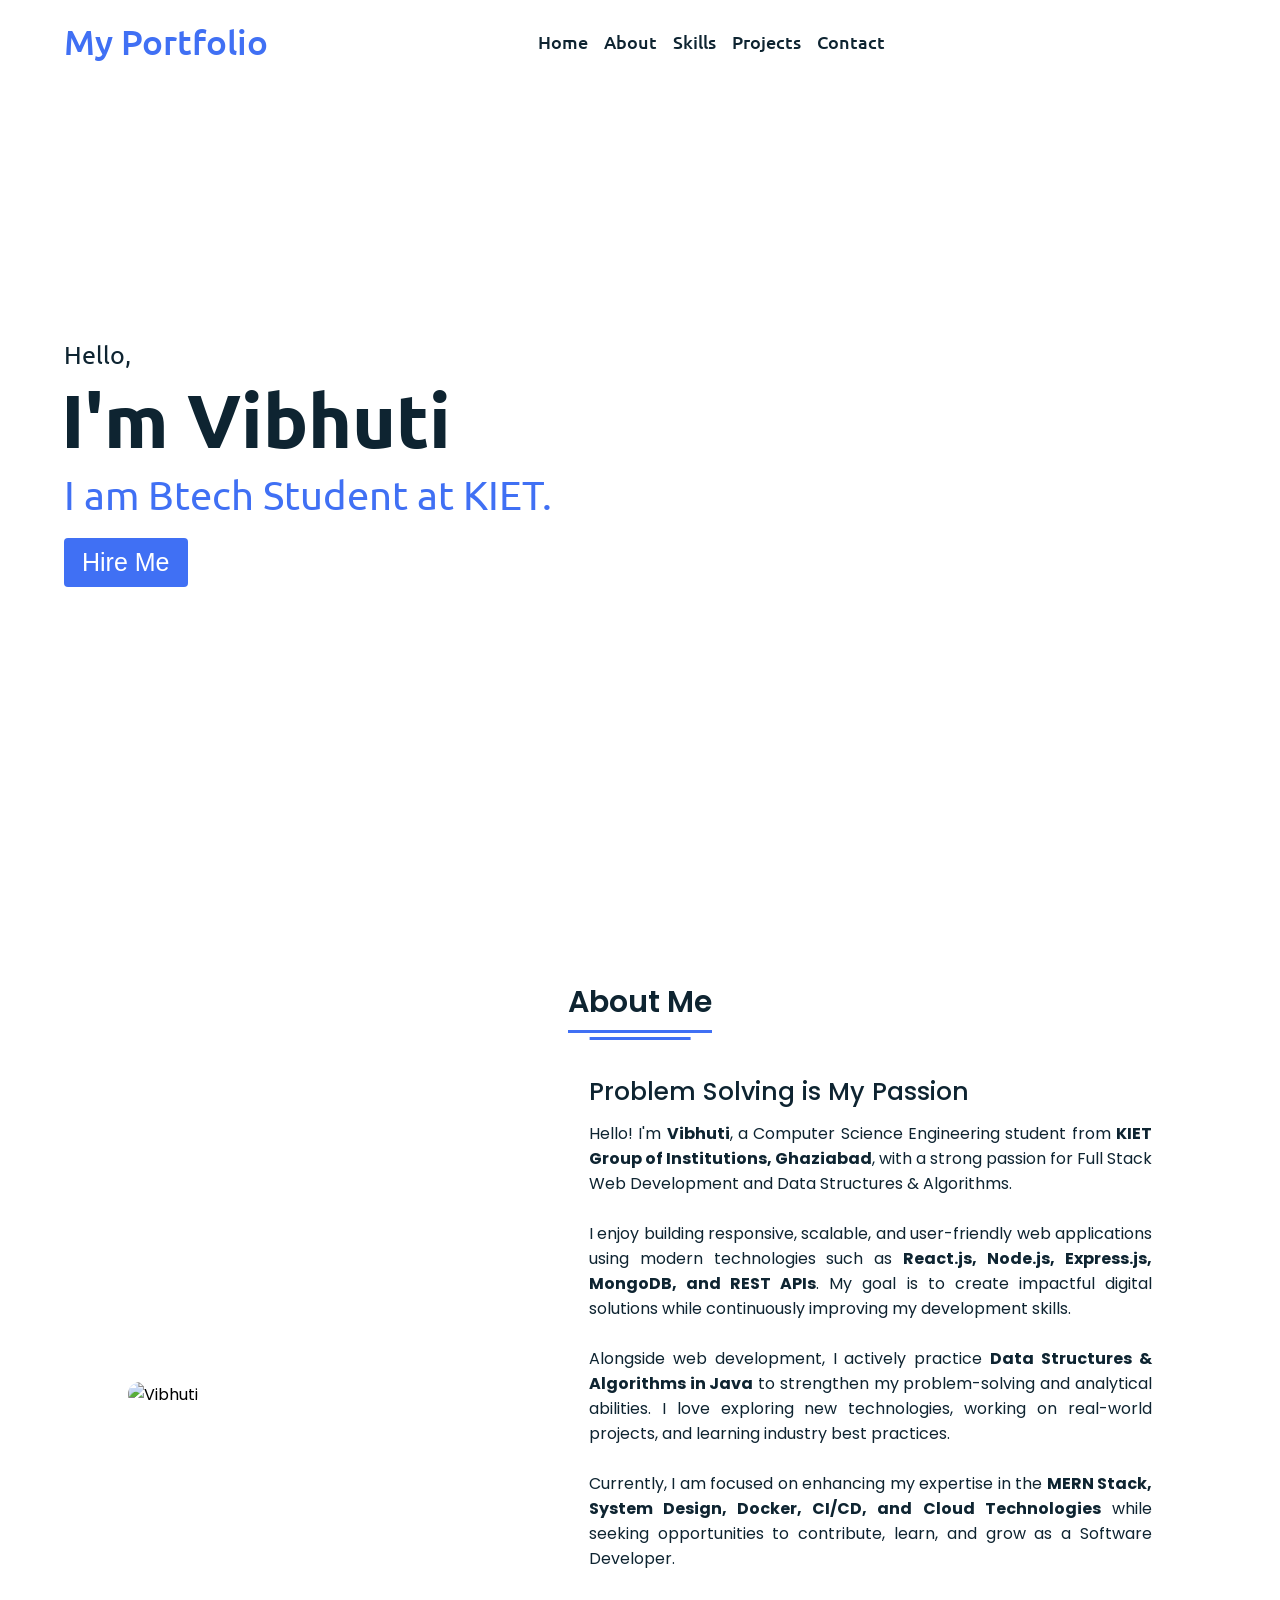
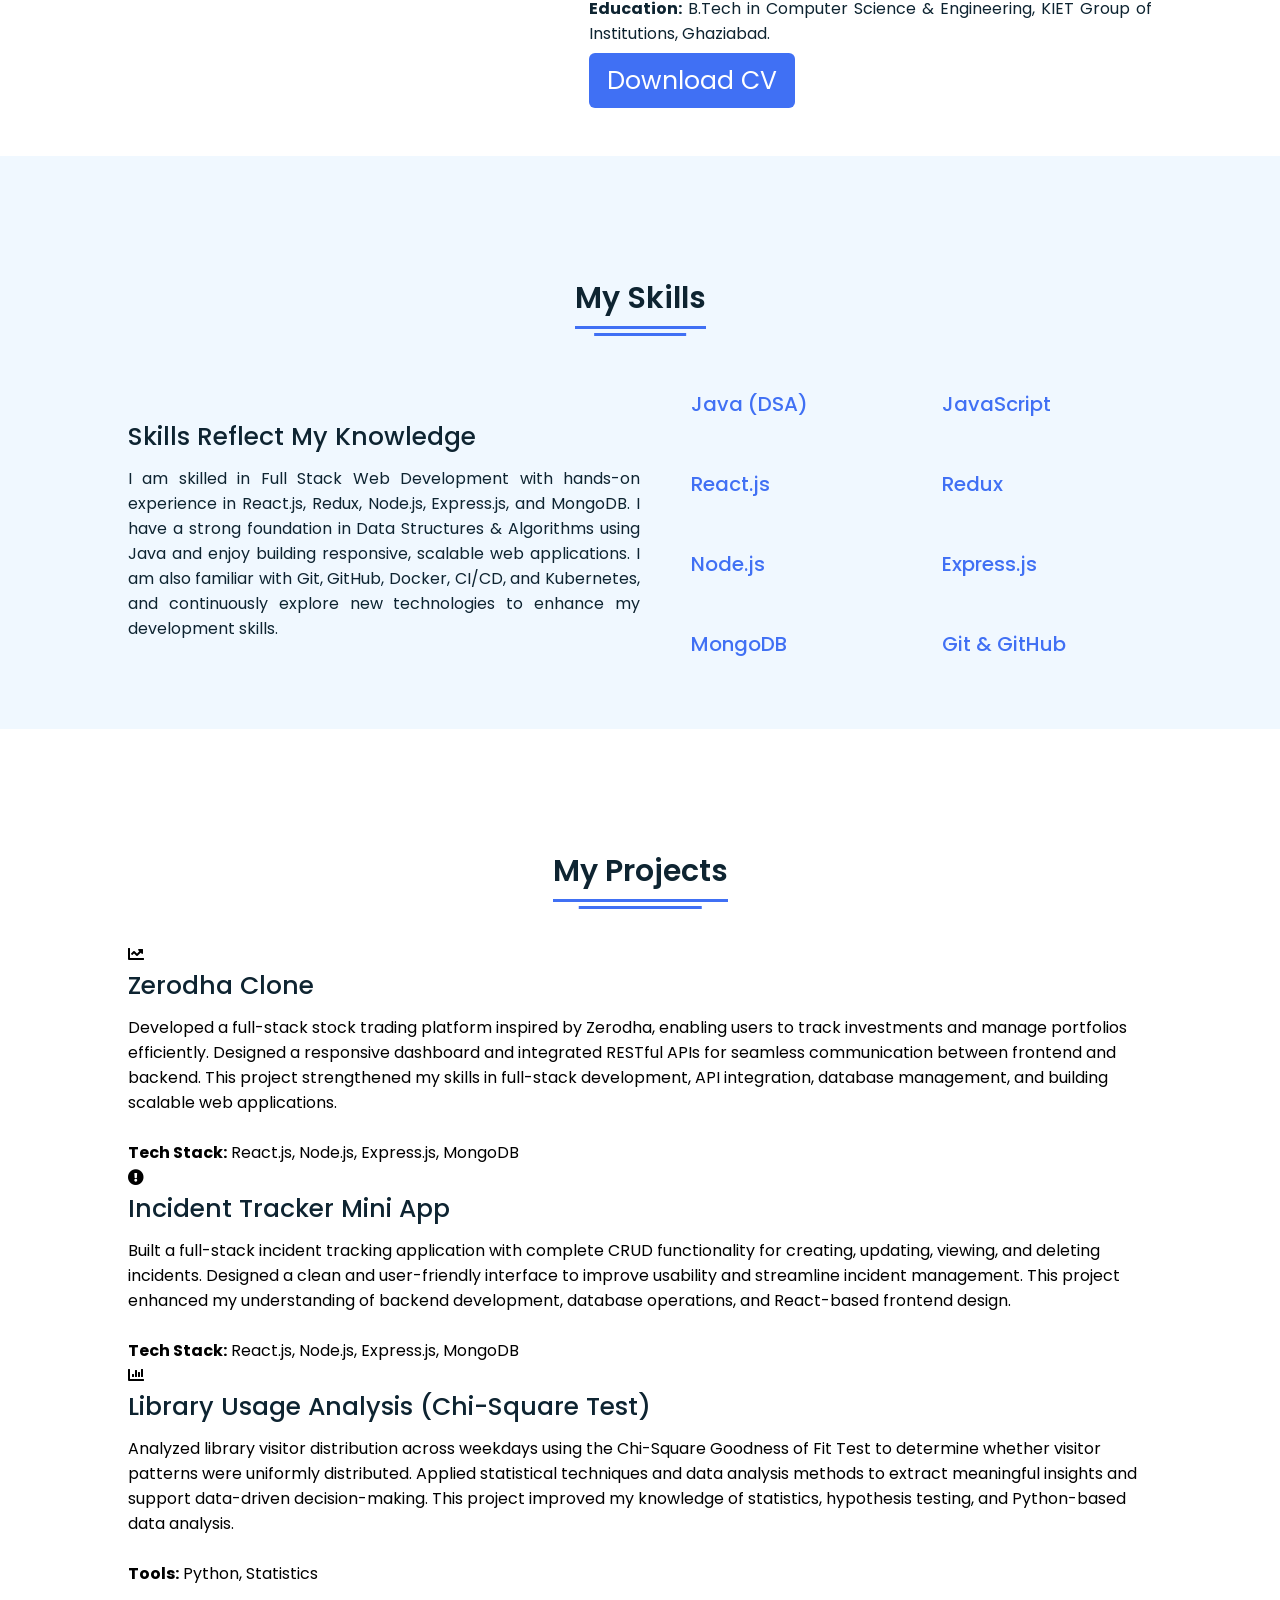
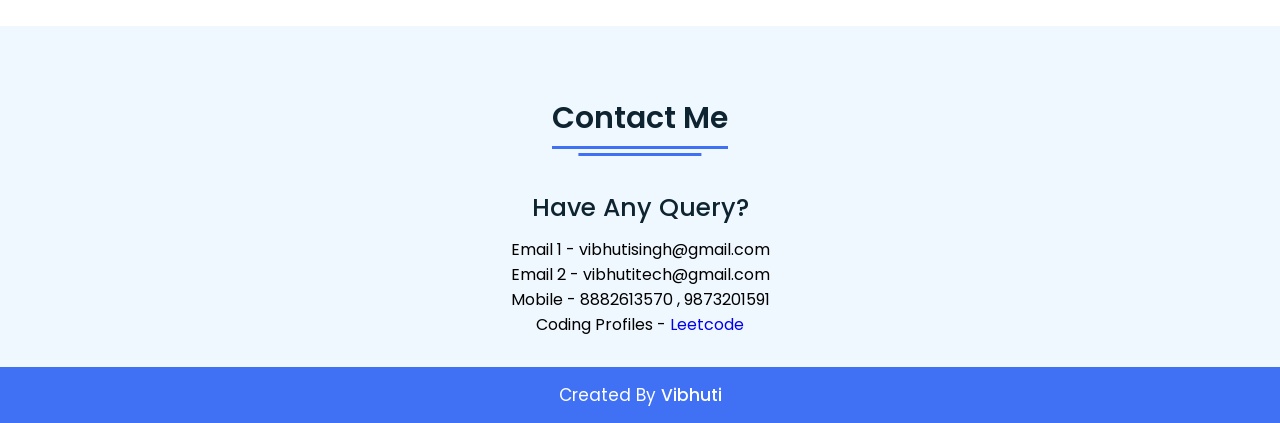
==== index.html @ a094c431 "Rename AProtfolio.html to index.html" ====
<!DOCTYPE html>
<!-- Designined by CodingLab | www.youtube.com/codinglabyt -->
<html lang="en" dir="ltr">
  <head>
    <meta charset="UTF-8">
    <title> Vibhuti Portfolio </title>
    <link rel="stylesheet" href="style.css">
    <!-- Fontawesome CDN Link -->
    <link rel="stylesheet" href="https://cdnjs.cloudflare.com/ajax/libs/font-awesome/5.15.2/css/all.min.css"/>
     <meta name="viewport" content="width=device-width, initial-scale=1.0">
     <!-- <link rel="icon" type="image/x-icon" href="images/favicon.ico"> -->
   </head>
<body>
  <!-- Move to up button -->
  <div class="scroll-button">
    <a href="#home"><i class="fas fa-arrow-up"></i></a>
  </div>
  <!-- navgaition menu -->
  <nav>
    
    <div class="navbar">
      <div class="logo"><a href="#">My Portfolio</a></div>
      <ul class="menu">
          <li><a class="x" href="#home">Home</a></li>
          <li><a class="x" href="#about">About</a></li>
          <li><a  class="x" href="#skills">Skills</a></li>
          <!-- <li><a class="x" href="#experience">Experience</a></li> -->
          <li><a class="x" href="#projects">Projects</a></li>
          <li><a class="x" href="#contact">Contact</a></li>
          <div class="cancel-btn">
            <i class="fas fa-times"></i>
          </div>
      </ul>
      <div class="media-icons">
        <a href="https://www.linkedin.com/in/vibhuti-singh-a8a523298/"><i class="fab fa-linkedin"style="color: white;"></i></a>
        <a href="https://github.com/Vibhuti-prog"><i class="fab fa-github"style="color: white;"></i></a>
        <!-- <a href="https://www.facebook.com/people/Pankaj-Kumar/100012823388098/"><i class="fab fa-facebook"style="color: white;"></i></a> -->
      </div>
    </div>
    <div class="menu-btn">
      <i class="fas fa-bars"></i>
    </div>
  </nav>

<!-- Home Section Start -->
 <section class="home" id="home">
   <div class="home-content">
     <div class="text">
       <div class="text-one">Hello,</div>
       <div class="text-two">I'm Vibhuti</div>
       <div class="text-three">I am Btech Student at KIET.</div>
     </div>
     <div class="button">
       <button>Hire Me</button>
     </div>
   </div>
 </section>

<!-- About Section Start -->
 <!-- About Section Start -->
<section class="about" id="about">
  <div class="content">
    <div class="title"><span>About Me</span></div>

    <div class="about-details">

      <div class="left">
        <img style="height: 450px; width: 350px;" src="images/about.jpg" alt="Vibhuti">
      </div>

      <div class="right">
        <div class="topic">Problem Solving is My Passion</div>

        <p>
          Hello! I'm <strong>Vibhuti</strong>, a Computer Science Engineering student
          from <strong>KIET Group of Institutions, Ghaziabad</strong>, with a strong
          passion for Full Stack Web Development and Data Structures & Algorithms.

          <br><br>

          I enjoy building responsive, scalable, and user-friendly web applications
          using modern technologies such as <strong>React.js, Node.js, Express.js,
          MongoDB, and REST APIs</strong>. My goal is to create impactful digital
          solutions while continuously improving my development skills.

          <br><br>

          Alongside web development, I actively practice
          <strong>Data Structures & Algorithms in Java</strong> to strengthen my
          problem-solving and analytical abilities. I love exploring new technologies,
          working on real-world projects, and learning industry best practices.

          <br><br>

          Currently, I am focused on enhancing my expertise in the
          <strong>MERN Stack, System Design, Docker, CI/CD, and Cloud Technologies</strong>
          while seeking opportunities to contribute, learn, and grow as a Software Developer.

          <br><br>

          <strong>Education:</strong> B.Tech in Computer Science & Engineering,
          KIET Group of Institutions, Ghaziabad.
        </p>

        <div class="button">
          <a class="y"
             href="https://drive.google.com/file/d/1vxf6_6zWFEGGuARScCwPj_c5gXXjc0bv/view?usp=sharing"
             target="_blank">
             Download CV
          </a>
        </div>

      </div>
    </div>
  </div>
</section>
<!-- <section class="about" id="about">
  <div class="content">
    <div class="title"><span>About Me</span></div>
  <div class="about-details">
    <div class="left" >
      <img style="height: 450px ; width: 350px;" src="images/about.jpg" alt="Vibhuti">
    </div>
    <div class="right">
      <div class="topic">Problem Solving is My Passion</div>
      <p>
        Hello, I'm Vibhuti, based in Ghaziabad, Uttar Pradesh, India. <br><br>
        <b>Education: </b>I hold a B.Tech degree in Computer Science and Enginnering from 
        the KIET Group of Institiution, Ghaziabad.<br><br>
        <b>Experience: </b>I've accumulated 2.6 years of experience in software development.<br>
        My journey started as SDE Intern with BarRaiser where i worked for 
        6 months and worked majorly on integrations like Respond.io, Elastic Search and 
        AWS identity pools, also worked on GraphQL APIs and material ui.
        Then i started as a System-Engineer role at TCS where i majorly worked on Data Migration Project
        and created backend for the migration project which is responsible for Extraction, 
        Transformation and Load of data from Cara to Veeva.<br>
        <b>Currently,</b> I serve as a Software Development Engineer 1 role at OpenText for more than 1 year.<br><br>
        I am very passionate about coding  and I've tackled over 1000 DSA problems across various coding platforms.<br><br>
        My expertise spans Java, SpringBoot, Microservices, SQL, Linux, Docker, Kubernetes, Jenkins, Android, 
        Kotlin, Node.js, and MongoDB. this skill set equips me to tackle diverse challenges in the tech landscape.<br><br>
      
        In essence, I'm driven by a continuous pursuit of excellence and thrive on creating innovative software solutions to meet evolving needs.
      </p>
      <div class="button">
        <a class = "y" href="https://drive.google.com/file/d/1IpPumOec6neJexVUGgLMdgSAJczTYzso/view">Download CV</a>
      </div>
    </div>
  </div>
  </div>
</section> -->

<!-- My Skill Section Start -->
<!-- Section Tag and Other Div will same where we need to put same CSS -->
 <section class="skills" id="skills">
 <div class="content">
   <div class="title"><span>My Skills</span></div>

   <div class="skills-details">
     <div class="text">
       <div class="topic">Skills Reflect My Knowledge</div>

       <p>
        I am skilled in Full Stack Web Development with hands-on experience in
        React.js, Redux, Node.js, Express.js, and MongoDB. I have a strong
        foundation in Data Structures & Algorithms using Java and enjoy building
        responsive, scalable web applications. I am also familiar with Git,
        GitHub, Docker, CI/CD, and Kubernetes, and continuously explore new
        technologies to enhance my development skills.
       </p>

       <!-- <div class="experience">
         <div class="num">10</div>
         <div class="exp">Years Of <br> Experience</div>
       </div> -->
     </div>

     <div class="boxes">

       <div class="box">
         <div class="topic">Java (DSA)</div>
       </div>

       <div class="box">
         <div class="topic">JavaScript</div>
       </div>

       <div class="box">
         <div class="topic">React.js</div>
       </div>

       <div class="box">
         <div class="topic">Redux</div>
       </div>

       <div class="box">
         <div class="topic">Node.js</div>
       </div>

       <div class="box">
         <div class="topic">Express.js</div>
       </div>

       <div class="box">
         <div class="topic">MongoDB</div>
       </div>

       <div class="box">
         <div class="topic">Git & GitHub</div>
       </div>

     </div>
   </div>
 </div>
</section>
<!-- <section class="skills" id="skills">
 <div class="content">
   <div class="title"><span>My Skills</span></div>
   <div class="skills-details">
     <div class="text">
       <div class="topic">Skills Reflects Our Knowledge</div>
       <p>
        I have experience in Data Structures, Algorithms, and Backend Development. 
        I am proficient in C, Java, JavaScript, SQL, Node.js, React, and Python, 
        and have worked with HTML, CSS, Spring Boot, and MongoDB. 
        I love learning new technologies and am currently focusing on strengthening 
        my knowledge in Data Structures and Algorithms.
        </p>
       <div class="experience">
         <div class="num">10</div>
         <div class="exp">Years Of <br> Experience</div>
       </div>
     </div>
     <div class="boxes">
      <div class="box">
        <div class="topic">DataStructures</div>
        <div class="per">95%</div>
      </div>
      <div class="box">
        <div class="topic">Algorithms</div>
        <div class="per">95%</div>
      </div>
      <div class="box">
        <div class="topic">Cyber Security</div>
        <div class="per">95%</div>
      </div>
       <div class="box">
         <div class="topic">Java</div>
         <div class="per">90%</div>
       </div>
       <div class="box">
         <div class="topic">Spring-Boot</div>
         <div class="per">90%</div>
       </div>
       <div class="box">
         <div class="topic">Cloud computing</div>
         <div class="per">95%</div>
       </div>
       <div class="box">
        <div class="topic">Frontend</div>
        <div class="per">95%</div>
      </div>
       <div class="box">
        <div class="topic">Backend</div>
        <div class="per">95%</div>
      </div>
     </div>
   </div>
 </div>
</section> -->

<!-- My Experience Section Start
<section class="experience" id="experience">
  <div class="content">
    <div class="title"><span>My Experience</span></div>
    <div class="boxes">
      <div class="box">
        <div class="icon">
          <i class="fas fa-suitcase"></i>
      </div>
      <div class="topic">OpenText (May 2023 - Present)</div>
      <p>
       Currently working on integrating Oauth Integration of OTDS and Onboarding Administrators on OTDS-Admin Center.<Br>
       Individually managing CICD for faster feedback mechanism and created jobs to build the projects , push the test results on AMCA.<br>
       Individually delivered and automated Zman utility for linux and windows, used maven assembly plugin for packaging of zip and tar files.<Br>
       Implememnted Singleton-design pattern while developing multitenancy for admin portal and implemented google servlet to support authorization and token validation.
       Implemented Ngnix-reverse proxy to support multitenancy and created OSP Microservice, deployed it as a Docker container.<br> 
       Worked on XSS-Corss site scripting issues and Integrated pipelines. 
      </p>
      </div>
      <br>
  <div class="box">
    <div class="icon">
      <i class="fas fa-suitcase"></i>
  </div>
    <div class="topic">Tata Consultancy Services (August 2022 - May 2023)</div>
      <p>
       Worked on Java based migration tool for migration of medical data from CARA system to VEEVA.<br>
       Defined Direct,Custom and Default mappings for Cara attributes to be mapped with Veeva attributes and supported Extraction of data from Source.<br>
       Worked on Apache POI library for data manipulation using excel sheets and Apache Commons(CSV
Printer) library for .CSV files creation and converted data into VEEVA format by defining the attributes mappings.<br>
        Written Update and Delete apis migrate the Transformed data into VEEVA system and Create APIs for attribute creation in target system.
       
      </p>
    </div>
    <br>
  <div class="box">
    <div class="icon">
      <i class="fas fa-suitcase"></i>
  </div>
    <div class="topic">BarRaiser (January 2022 - July 2022)</div>
      <p>
       An android application created using Kotlin and Android Studio in this application 
       i have implemented Firebase Firestore Database to store the notes of user and user 
       can perform the CRUD operations on database all changes will get reflected into the
        database in realtime. Also i have implemented Authentication Facility using Firebase
         Authentication to allow user to create their accounts and save their Notes in their 
         respective accounts. Anonymous user who doesn't have any account are also allowed to
          Create notes and whenever they syncs notes they will be able to create a new account
           and all those notes created by that user will get stored in FireStore Database. 
           Anonymous users are maintained using Splash Screen , This user automatically gets 
           created when any unauthenticated user tries to open the application.
      </p>
    </div> 
  </div>   
  </div>
</section> -->

<!-- My projects Section Start -->
 <!-- <section class="projects" id="projects">
   <div class="content">
     <div class="title"><span>My projects</span></div>
     <div class="boxes">

       <div class="box">
         <div class="icon">
           <i class="fas fa-desktop"></i>
       </div>
       <div class="topic">Spotify Clone</a></div>
       <p>
        The Spotify Clone is a full-stack web application that replicates the core functionalities of 
        the Spotify music streaming platform. Users can sign up, log in, and manage their profiles, 
        browse and search songs by genre, artist, or album, and create, edit, and manage playlists. 
        The app features real-time audio playback controls including play, pause, skip, and loop, 
        providing an interactive and responsive user experience across devices. The backend manages user data,
         playlists, and song metadata, while the frontend is designed with modern technologies to ensure smooth 
         navigation. This project helped me gain hands-on experience in frontend-backend integration, database 
         management, responsive UI design, and building a full-stack application from scratch, while also enhancing
          my understanding of music streaming platforms.
       </p>
     </div>

       <div class="box">
         <div class="icon">
           <i class="fas fa-desktop"></i>
       </div>
       <div class="topic">Online Banking System:</a></div>
       <p>
        This project is a secure banking simulation web application that allows users to create accounts, 
        log in, deposit and withdraw funds, check balances, and transfer money. The backend functionality 
        was implemented using Java Servlets with JDBC for database connectivity, ensuring robust and reliable 
        data handling. A simple and intuitive user interface was designed to provide smooth customer interaction 
        and a seamless banking experience. This project helped me gain hands-on experience in full-stack development, 
        backend integration, and database management. 
        </p>
     </div>

     <div class="box">
      <div class="icon">
        <i class="fas fa-desktop"></i>
    </div>
    <div class="topic">Analysis of Library Usage Patterns Using Chi-Square Test:</a></div>
    <p>
      This project focuses on analyzing library visitor patterns to determine whether the number of daily
       visitors is uniformly distributed across the days of the week. The Chi-Square Test for Goodness of 
       Fit was applied to the data to assess deviations from uniformity and extract meaningful insights.
        This work strengthened my understanding of statistical analysis, hypothesis testing, and data-driven 
        decision-making.
     </p>
  </div>

   </div>
   </div>
 </section> -->
 <section class="projects" id="projects">
  <div class="content">
    <div class="title"><span>My Projects</span></div>

    <div class="boxes">

      <!-- Project 1 -->
      <div class="box">
        <div class="icon">
          <i class="fas fa-chart-line"></i>
        </div>

        <div class="topic">Zerodha Clone</div>

        <p>
          Developed a full-stack stock trading platform inspired by Zerodha,
          enabling users to track investments and manage portfolios efficiently.
          Designed a responsive dashboard and integrated RESTful APIs for seamless
          communication between frontend and backend. This project strengthened
          my skills in full-stack development, API integration, database management,
          and building scalable web applications.

          <br><br>

          <strong>Tech Stack:</strong> React.js, Node.js, Express.js, MongoDB
        </p>
      </div>

      <!-- Project 2 -->
      <div class="box">
        <div class="icon">
          <i class="fas fa-exclamation-circle"></i>
        </div>

        <div class="topic">Incident Tracker Mini App</div>

        <p>
          Built a full-stack incident tracking application with complete CRUD
          functionality for creating, updating, viewing, and deleting incidents.
          Designed a clean and user-friendly interface to improve usability and
          streamline incident management. This project enhanced my understanding
          of backend development, database operations, and React-based frontend design.

          <br><br>

          <strong>Tech Stack:</strong> React.js, Node.js, Express.js, MongoDB
        </p>
      </div>

      <!-- Project 3 -->
      <div class="box">
        <div class="icon">
          <i class="fas fa-chart-bar"></i>
        </div>

        <div class="topic">Library Usage Analysis (Chi-Square Test)</div>

        <p>
          Analyzed library visitor distribution across weekdays using the
          Chi-Square Goodness of Fit Test to determine whether visitor patterns
          were uniformly distributed. Applied statistical techniques and data
          analysis methods to extract meaningful insights and support data-driven
          decision-making. This project improved my knowledge of statistics,
          hypothesis testing, and Python-based data analysis.

          <br><br>

          <strong>Tools:</strong> Python, Statistics
        </p>
      </div>

    </div>
  </div>
</section>

<!-- Contact Me section Start -->
<section class="contact" id="contact">
  <div class="content">
    <div class="title"><span>Contact Me</span></div>
    <div class="text">
      <div class="topic">Have Any Query?</div>
      <p>
        <!-- Email - vibhutitech@gmail.com<br> -->
        Email 1 - vibhutisingh@gmail.com<br>
        Email 2 - vibhutitech@gmail.com<br>
        Mobile - 8882613570 , 9873201591<br>
        Coding Profiles - <a href="https://leetcode.com/u/N8S9E8XoQX/">Leetcode</a> 
        <!-- | <a href="https://www.geeksforgeeks.org/user/pankajkumar14111998/">GFG</a> | <a href="https://www.interviewbit.com/profile/pankaj-kumar_149/">InterviewBit</a> -->
      </p>
  </div>
</section>

<!-- Footer Section Start -->
<footer>
  <div class="text">
    <span>Created By <a href="#">Vibhuti</a></span>
  </div>
</footer>

  <script src="script.js"></script>
</body>
</html>
---- style.css ----
/* Google Font CDN Link */
@import url('https://fonts.googleapis.com/css2?family=Poppins:wght@400;500;600;700&family=Ubuntu:wght@400;500;700&display=swap');
*{
  margin: 0;
  padding: 0;
  box-sizing: border-box;
  text-decoration: none;
  scroll-behavior: smooth;
}

/* Custom Scroll Bar CSS */
::-webkit-scrollbar {
    width: 10px;
}
::-webkit-scrollbar-track {
    background: #f1f1f1;
}
::-webkit-scrollbar-thumb {
    background: #6e93f7;
    border-radius: 12px;
    transition: all 0.3s ease;
}

::-webkit-scrollbar-thumb:hover {
    background: #4070f4;
}
/* navbar styling */
nav{
  position: fixed;
  width: 100%;
  padding: 20px 0;
  z-index: 998;
  transition: all 0.3s ease;
  font-family: 'Ubuntu', sans-serif;
}
nav.sticky{
  background: #4070f4;
  padding: 13px 0;
}
nav .navbar{
  width: 90%;
  display: flex;
  justify-content: space-between;
  align-items: center;
  margin: auto;
}
nav .navbar .logo a{
  font-weight: 500;
  font-size: 35px;
  color: #4070f4;
}
nav.sticky .navbar .logo a{
  color: #fff;
}
nav .navbar .menu{
  display: flex;
  position: relative;
}
nav .navbar .menu li{
  list-style: none;
  margin: 0 8px;
}
.navbar .menu a{
  font-size: 18px;
  font-weight: 500;
  color: #0E2431;
  padding: 6px 0;
  transition: all 0.4s ease;
}
.navbar .menu a:hover{
  color: #4070f4;
}
nav.sticky .menu a{
  color: #FFF;
}
nav.sticky .menu a:hover{
  color: #0E2431;
}
.navbar .media-icons a{
  color: #4070f4;
  font-size: 18px;
  margin: 0 6px;
}
nav.sticky .media-icons a{
  color: #FFF;
}

/* Side Navigation Menu Button CSS */
nav .menu-btn,
.navbar .menu .cancel-btn{
  position: absolute;
  color: #fff;
  right: 30px;
  top: 20px;
  font-size: 20px;
  cursor: pointer;
  transition: all 0.3s ease;
  display: none;
}
nav .menu-btn{
  color: #4070f4;
}
nav.sticky .menu-btn{
  color: #FFF;
}
.navbar .menu .menu-btn{
  color: #fff;
}

/* home section styling */
.home{
  height: 100vh;
  width:100%;
  background: url("images/background.png") no-repeat;
  background-size: cover;
  background-position: center;
  background-attachment: fixed;
  font-family: 'Ubuntu', sans-serif;
}
.home .home-content{
  width: 90%;
  height: 100%;
  margin: auto;
  display: flex;
  flex-direction: column;
  justify-content: center;
}
.home .text-one{
  font-size: 25px;
  color: #0E2431;
}
.home .text-two{
  color: #0E2431;
  font-size: 75px;
  font-weight: 600;
  margin-left: -3px;
}
.home .text-three{
  font-size: 40px;
  margin: 5px 0;
  color: #4070f4;
}
.home .text-four{
  font-size: 23px;
  margin: 5px 0;
  color: #0E2431;
}
.home .button{
  margin: 14px 0;
}
.y{
  outline: none;
  padding: 8px 16px;
  border-radius: 6px;
  font-size: 25px;
  font-weight: 400;
  background: #4070f4;
  color: #fff;
  cursor: pointer;
  border: 2px solid transparent;
  transition: all 0.4s ease;
}
.home .button button:hover{
  border-color: #4070f4;
  background-color: #fff;
  color: #4070f4;
}

/* About Section Styling */
/* Those Elements Where We Have Apply Same CSS,
 I'm Selecting Directly 'Section Tag' and 'Class'  */
section{
  padding-top: 40px;
}
section .content{
  width: 80%;
  margin: 40px auto;
  font-family: 'Poppins', sans-serif;
}
.about .about-details{
  display: flex;
  justify-content: space-between;
  align-items: center;
}
section .title{
  display: flex;
  justify-content: center;
  margin-bottom: 40px;
}
section .title span{
  color: #0E2431;
  font-size: 30px;
  font-weight: 600;
  position: relative;
  padding-bottom: 8px;
}
section .title span::before,
section .title span::after{
  content: '';
  position: absolute;
  height: 3px;
  width: 100%;
  background: #4070f4;
  left: 0;
  bottom: 0;
}
section .title span::after{
  bottom: -7px;
  width: 70%;
  left: 50%;
  transform: translateX(-50%);
}
.about .about-details .left{
  width: 45%;
}
.about .left img{
  height: 400px;
  width: 400px;
  object-fit: cover;
  border-radius: 12px;
}
.about-details .right{
  width: 55%;
}
section  .topic{
  color: #0E2431;
  font-size: 25px;
  font-weight: 500;
  margin-bottom: 10px;
}
.about-details .right p{
  text-align: justify;
  color: #0E2431;
}
section .button{
  margin: 16px 0;
}
section .button button{
  outline: none;
  padding: 8px 16px;
  border-radius: 4px;
  font-size: 25px;
  font-weight: 400;
  background: #4070f4;
  color: #fff;
  border: 2px solid transparent;
  cursor: pointer;
  transition: all 0.4s ease;
}
section .button button:hover{
  border-color: #4070f4;
  background-color: #fff;
  color: #4070f4;
}

 /* My Skills CSS */
 .skills{
   background: #F0F8FF;
 }
 .skills .content{
   padding: 40px 0;
 }
 .skills .skills-details{
   display: flex;
   justify-content: space-between;
   align-items: center;
 }
 .skills-details .text{
   width: 50%;
 }
 .skills-details p{
   color: #0E2431;
   text-align: justify;
 }
.skills .skills-details .experience{
  display: flex;
  align-items: center;
  margin: 0 10px;
}
.skills-details .experience .num{
  color: #0E2431;
  font-size: 80px;
}
.skills-details .experience .exp{
  color: #0E2431;
  margin-left: 20px;
  font-size: 18px;
  font-weight: 500;
  margin: 0 6px;
}
.skills-details .boxes{
  width: 45%;
  display: flex;
  flex-wrap: wrap;
  justify-content: space-between;
}
.skills-details .box{
  width: calc(100% / 2 - 20px);
  margin: 20px 0;
}
.skills-details .boxes .topic{
  font-size: 20px;
  color: #4070f4;
}
.skills-details .boxes .per{
  font-size: 60px;
  color: #4070f4;
}

/* My Services CSS */
.services .boxes{
  display: flex;
  flex-wrap: wrap;
  justify-content: space-between;
}
.services .boxes .box{
  margin: 20px 0;
  width: calc(100% / 3 - 20px);
  text-align: center;
  border-radius: 12px;
  padding: 30px 10px;
  box-shadow: 0 5px 10px rgba(0, 0, 0, 0.12);
  cursor: default;
  transition: all 0.4s ease;
}
.services .boxes .box:hover{
  background: #4070f4;
  color: #fff;
}
.services .boxes .box .icon{
  height: 50px;
  width: 50px;
  background: #4070f4;
  border-radius: 50%;
  text-align: center;
  line-height: 50px;
  font-size: 18px;
  color: #fff;
  margin: 0 auto 10px auto;
  transition: all 0.4s ease;
}

.boxes .box:hover .icon{
  background-color: #fff;
  color: #4070f4;
}
.services .boxes .box:hover .topic,
.services .boxes .box:hover p{
  color: #0E2431;
  transition: all 0.4s ease;
}
.services .boxes .box:hover .topic,
.services .boxes .box:hover p{
  color: #fff;
}
/* Contact Me CSS */
.contact{
  background: #F0F8FF;
}
.contact .content{
  margin: 0 auto;
  padding: 30px 0;
}
.contact .text{
  width: 80%;
  text-align: center;
  margin: auto;
}

/* Footer CSS */
footer{
  background: #4070f4;
  padding: 15px 0;
  text-align: center;
  font-family: 'Poppins', sans-serif;
}
footer .text span{
  font-size: 17px;
  font-weight: 400;
  color: #fff;
}
footer .text span a{
  font-weight: 500;
  color: #FFF;
}
footer .text span a:hover{
  text-decoration: underline;
}
/* Scroll TO Top Button CSS */
.scroll-button a{
  position: fixed;
  bottom: 20px;
  right: 20px;
  color: #fff;
  background: #4070f4;
  padding: 7px 12px;;
  font-size: 18px;
  border-radius: 6px;
  box-shadow: rgba(0, 0, 0, 0.15);
  display: none;
}

/* Responsive Media Query */
@media (max-width: 1190px) {
  section .content{
    width: 85%;
  }
}
@media (max-width: 1000px) {
  .about .about-details{
    justify-content: center;
    flex-direction: column;
  }
  .about .about-details .left{
    display: flex;
    justify-content: center;
    width: 100%;
  }
  .about-details .right{
    width: 90%;
    margin: 40px 0;
  }
  .services .boxes .box{
    margin: 20px 0;
    width: calc(100% / 2 - 20px);
  }
}
@media (max-width: 900px) {
  .about .left img{
    height: 350px;
    width: 350px;
  }
}

@media (max-width: 750px) {
  nav .navbar{
    width: 90%;
  }
  nav .navbar .menu{
    position: fixed;
    left: -100%;
    top: 0;
    background: #0E2431;
    height: 100vh;
    max-width: 400px;
    width: 100%;
    padding-top: 60px;
    flex-direction: column;
    align-items: center;
    transition: all 0.5s ease;
  }
  .navbar.active .menu{
    left: 0;
  }
  nav .navbar .menu a{
    font-size: 23px;
    display: block;
    color: #fff;
    margin: 10px 0;
  }
  nav.sticky .menu a:hover{
    color: #4070f4;
  }
  nav .navbar .media-icons{
    display: none;
  }
  nav .menu-btn,
  .navbar .menu .cancel-btn{
    display: block;
  }
  .home .text-two{
    font-size: 65px;
  }
  .home .text-three{
    font-size: 35px;
  }
  .skills .skills-details{
    align-items: center;
    justify-content: center;
    flex-direction: column;
  }
  .skills-details .text{
    width: 100%;
    margin-bottom: 50px;
  }
  .skills-details .boxes{
    justify-content: center;
    align-items: center;
    width: 100%;
  }
  .services .boxes .box{
    margin: 20px 0;
    width: 100%;
  }
  .contact .text{
    width: 100%;
}
}

@media (max-width: 500px){
  .home .text-two{
    font-size: 55px;
  }
  .home .text-three{
    font-size: 33px;
  }
  .skills-details .boxes .per{
    font-size: 50px;
    color: #4070f4;
  }
}
.x {
  color: white;
}
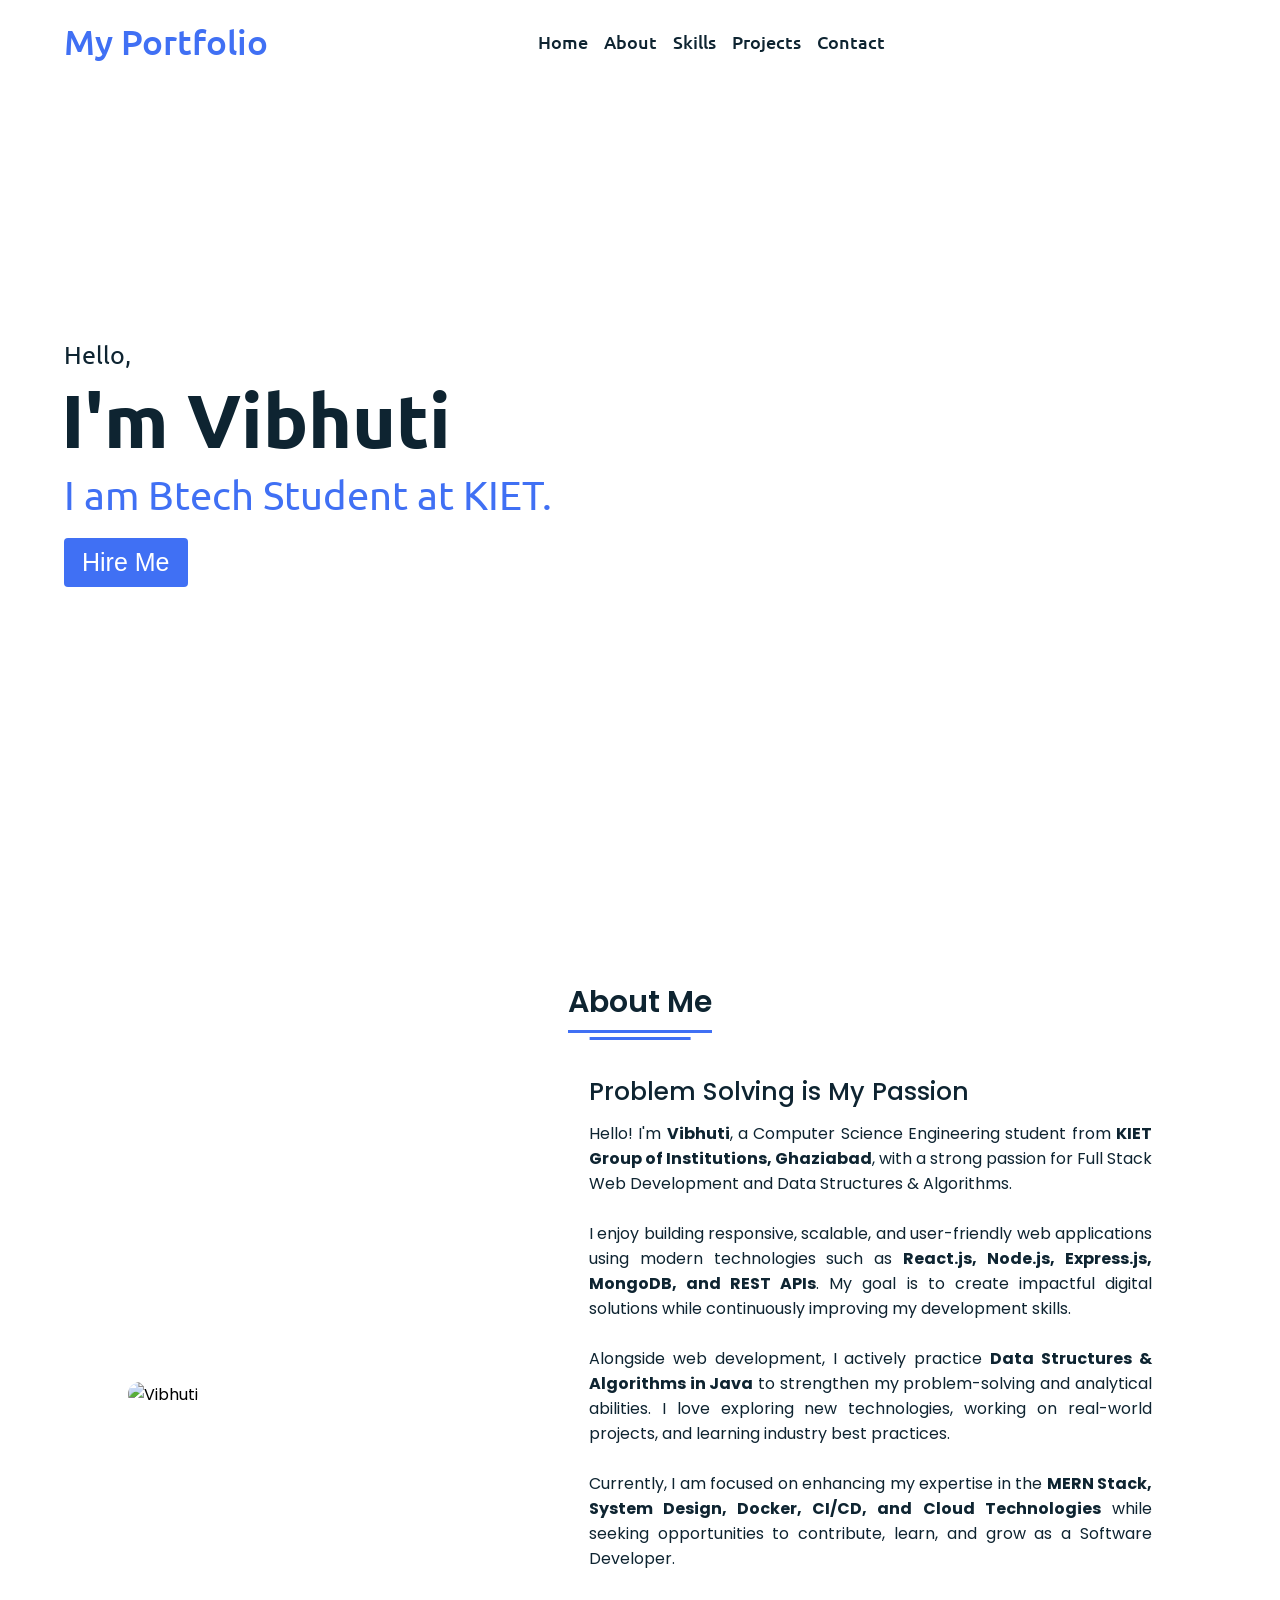
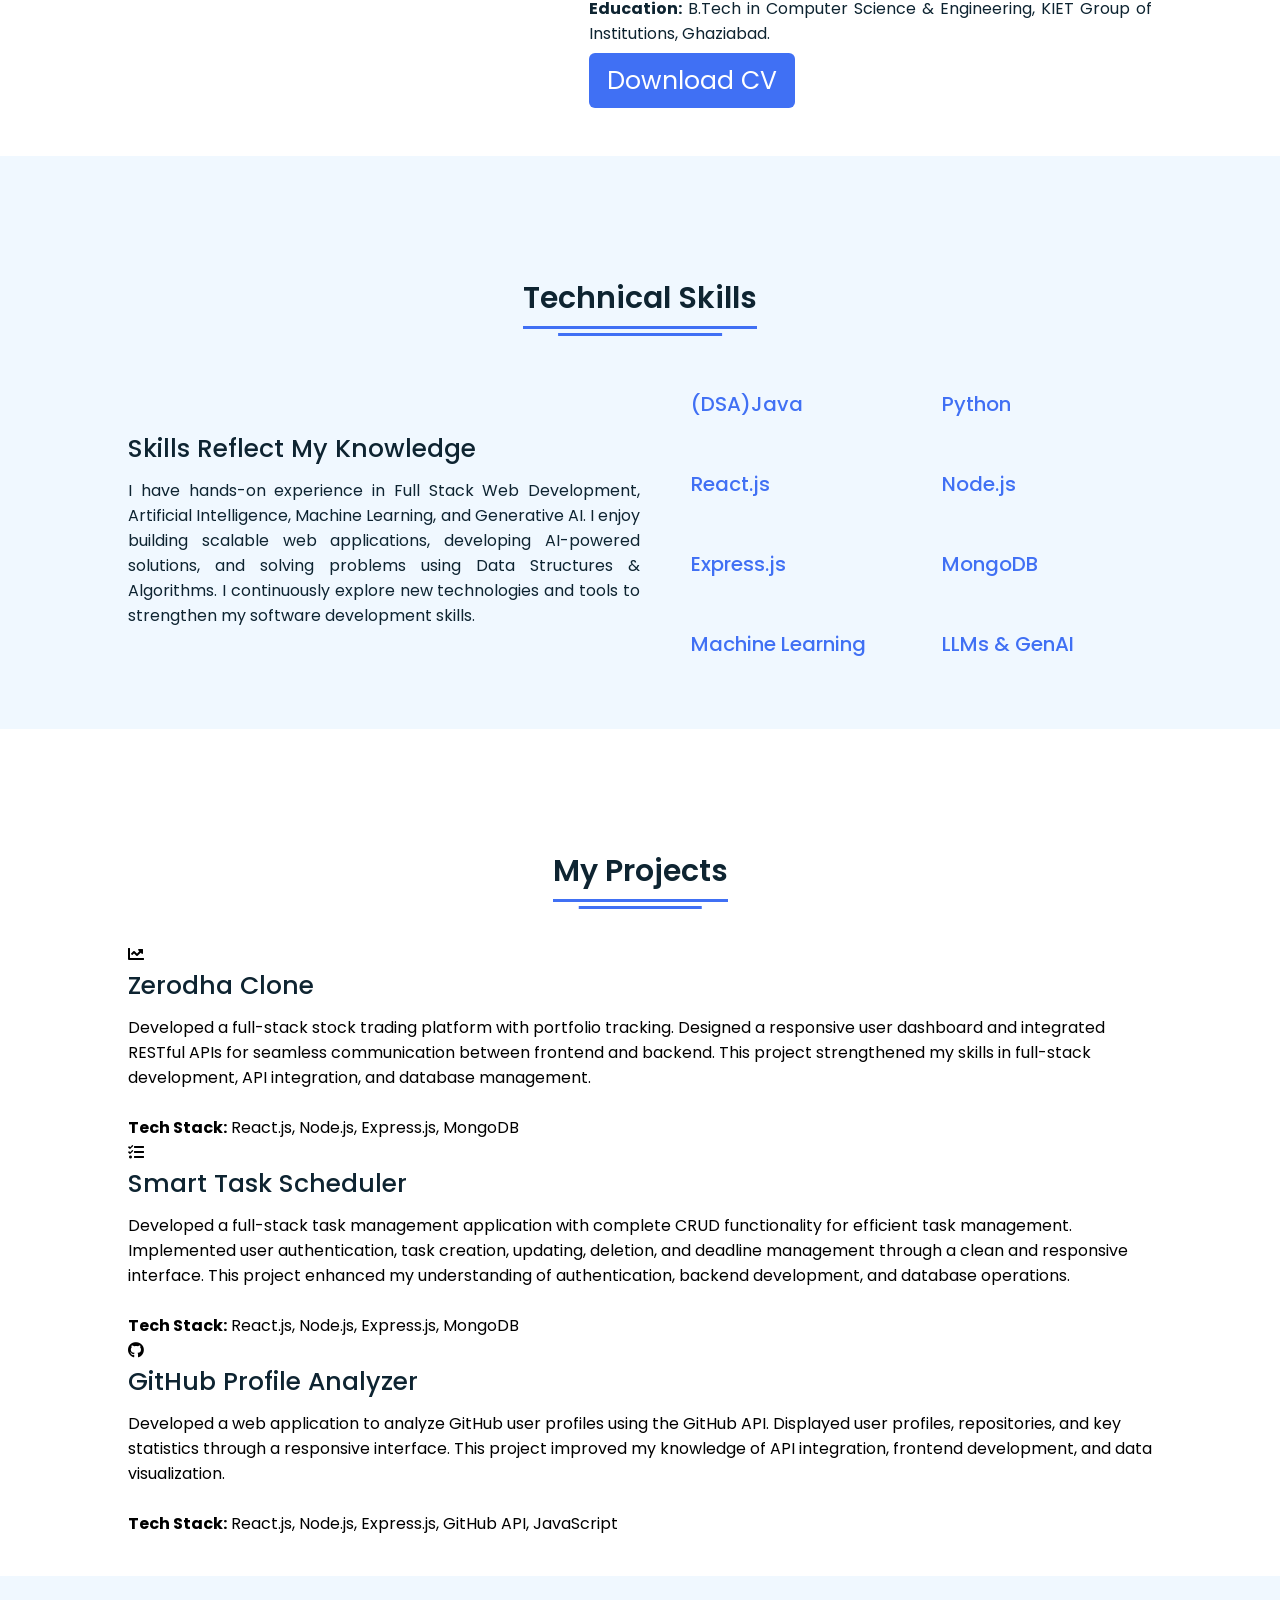
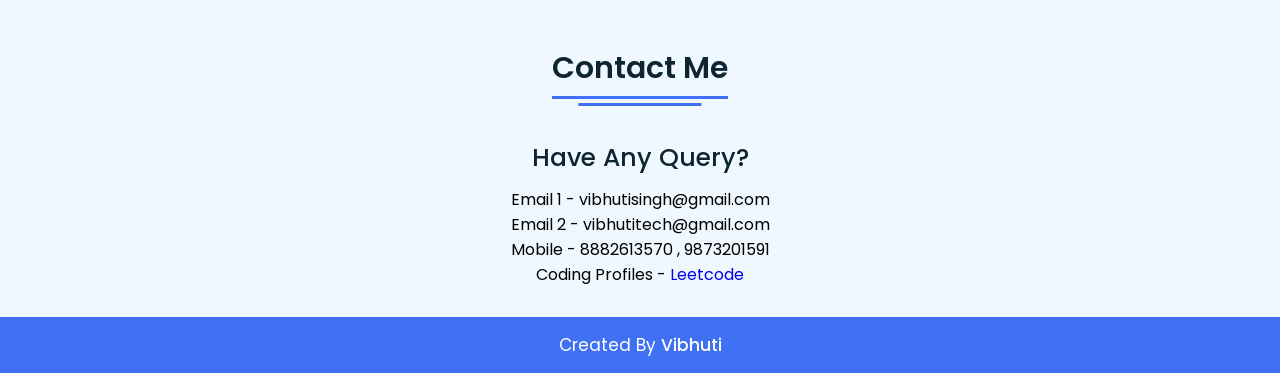
==== commit 2ed649e0: "Update index.html" ====
--- a/index.html
+++ b/index.html
@@ -104,7 +104,7 @@
 
         <div class="button">
           <a class="y"
-             href="https://drive.google.com/file/d/1vxf6_6zWFEGGuARScCwPj_c5gXXjc0bv/view?usp=sharing"
+             href="https://drive.google.com/file/d/1HErynqs_DDwx7Q_wjSRT1Gr3ERCP9Swc/view?usp=sharing"
              target="_blank">
              Download CV
           </a>
@@ -114,273 +114,67 @@
     </div>
   </div>
 </section>
-<!-- <section class="about" id="about">
-  <div class="content">
-    <div class="title"><span>About Me</span></div>
-  <div class="about-details">
-    <div class="left" >
-      <img style="height: 450px ; width: 350px;" src="images/about.jpg" alt="Vibhuti">
-    </div>
-    <div class="right">
-      <div class="topic">Problem Solving is My Passion</div>
-      <p>
-        Hello, I'm Vibhuti, based in Ghaziabad, Uttar Pradesh, India. <br><br>
-        <b>Education: </b>I hold a B.Tech degree in Computer Science and Enginnering from 
-        the KIET Group of Institiution, Ghaziabad.<br><br>
-        <b>Experience: </b>I've accumulated 2.6 years of experience in software development.<br>
-        My journey started as SDE Intern with BarRaiser where i worked for 
-        6 months and worked majorly on integrations like Respond.io, Elastic Search and 
-        AWS identity pools, also worked on GraphQL APIs and material ui.
-        Then i started as a System-Engineer role at TCS where i majorly worked on Data Migration Project
-        and created backend for the migration project which is responsible for Extraction, 
-        Transformation and Load of data from Cara to Veeva.<br>
-        <b>Currently,</b> I serve as a Software Development Engineer 1 role at OpenText for more than 1 year.<br><br>
-        I am very passionate about coding  and I've tackled over 1000 DSA problems across various coding platforms.<br><br>
-        My expertise spans Java, SpringBoot, Microservices, SQL, Linux, Docker, Kubernetes, Jenkins, Android, 
-        Kotlin, Node.js, and MongoDB. this skill set equips me to tackle diverse challenges in the tech landscape.<br><br>
-      
-        In essence, I'm driven by a continuous pursuit of excellence and thrive on creating innovative software solutions to meet evolving needs.
-      </p>
-      <div class="button">
-        <a class = "y" href="https://drive.google.com/file/d/1IpPumOec6neJexVUGgLMdgSAJczTYzso/view">Download CV</a>
-      </div>
-    </div>
-  </div>
-  </div>
-</section> -->
 
 <!-- My Skill Section Start -->
-<!-- Section Tag and Other Div will same where we need to put same CSS -->
+
  <section class="skills" id="skills">
- <div class="content">
-   <div class="title"><span>My Skills</span></div>
-
-   <div class="skills-details">
-     <div class="text">
-       <div class="topic">Skills Reflect My Knowledge</div>
-
-       <p>
-        I am skilled in Full Stack Web Development with hands-on experience in
-        React.js, Redux, Node.js, Express.js, and MongoDB. I have a strong
-        foundation in Data Structures & Algorithms using Java and enjoy building
-        responsive, scalable web applications. I am also familiar with Git,
-        GitHub, Docker, CI/CD, and Kubernetes, and continuously explore new
-        technologies to enhance my development skills.
-       </p>
-
-       <!-- <div class="experience">
-         <div class="num">10</div>
-         <div class="exp">Years Of <br> Experience</div>
-       </div> -->
-     </div>
-
-     <div class="boxes">
-
-       <div class="box">
-         <div class="topic">Java (DSA)</div>
-       </div>
-
-       <div class="box">
-         <div class="topic">JavaScript</div>
-       </div>
-
-       <div class="box">
-         <div class="topic">React.js</div>
-       </div>
-
-       <div class="box">
-         <div class="topic">Redux</div>
-       </div>
-
-       <div class="box">
-         <div class="topic">Node.js</div>
-       </div>
-
-       <div class="box">
-         <div class="topic">Express.js</div>
-       </div>
-
-       <div class="box">
-         <div class="topic">MongoDB</div>
-       </div>
-
-       <div class="box">
-         <div class="topic">Git & GitHub</div>
-       </div>
-
-     </div>
-   </div>
- </div>
-</section>
-<!-- <section class="skills" id="skills">
- <div class="content">
-   <div class="title"><span>My Skills</span></div>
-   <div class="skills-details">
-     <div class="text">
-       <div class="topic">Skills Reflects Our Knowledge</div>
-       <p>
-        I have experience in Data Structures, Algorithms, and Backend Development. 
-        I am proficient in C, Java, JavaScript, SQL, Node.js, React, and Python, 
-        and have worked with HTML, CSS, Spring Boot, and MongoDB. 
-        I love learning new technologies and am currently focusing on strengthening 
-        my knowledge in Data Structures and Algorithms.
-        </p>
-       <div class="experience">
-         <div class="num">10</div>
-         <div class="exp">Years Of <br> Experience</div>
-       </div>
-     </div>
-     <div class="boxes">
-      <div class="box">
-        <div class="topic">DataStructures</div>
-        <div class="per">95%</div>
-      </div>
-      <div class="box">
-        <div class="topic">Algorithms</div>
-        <div class="per">95%</div>
-      </div>
-      <div class="box">
-        <div class="topic">Cyber Security</div>
-        <div class="per">95%</div>
-      </div>
-       <div class="box">
-         <div class="topic">Java</div>
-         <div class="per">90%</div>
-       </div>
-       <div class="box">
-         <div class="topic">Spring-Boot</div>
-         <div class="per">90%</div>
-       </div>
-       <div class="box">
-         <div class="topic">Cloud computing</div>
-         <div class="per">95%</div>
-       </div>
-       <div class="box">
-        <div class="topic">Frontend</div>
-        <div class="per">95%</div>
-      </div>
-       <div class="box">
-        <div class="topic">Backend</div>
-        <div class="per">95%</div>
-      </div>
-     </div>
-   </div>
- </div>
-</section> -->
-
-<!-- My Experience Section Start
-<section class="experience" id="experience">
-  <div class="content">
-    <div class="title"><span>My Experience</span></div>
-    <div class="boxes">
-      <div class="box">
-        <div class="icon">
-          <i class="fas fa-suitcase"></i>
-      </div>
-      <div class="topic">OpenText (May 2023 - Present)</div>
-      <p>
-       Currently working on integrating Oauth Integration of OTDS and Onboarding Administrators on OTDS-Admin Center.<Br>
-       Individually managing CICD for faster feedback mechanism and created jobs to build the projects , push the test results on AMCA.<br>
-       Individually delivered and automated Zman utility for linux and windows, used maven assembly plugin for packaging of zip and tar files.<Br>
-       Implememnted Singleton-design pattern while developing multitenancy for admin portal and implemented google servlet to support authorization and token validation.
-       Implemented Ngnix-reverse proxy to support multitenancy and created OSP Microservice, deployed it as a Docker container.<br> 
-       Worked on XSS-Corss site scripting issues and Integrated pipelines. 
-      </p>
-      </div>
-      <br>
-  <div class="box">
-    <div class="icon">
-      <i class="fas fa-suitcase"></i>
-  </div>
-    <div class="topic">Tata Consultancy Services (August 2022 - May 2023)</div>
-      <p>
-       Worked on Java based migration tool for migration of medical data from CARA system to VEEVA.<br>
-       Defined Direct,Custom and Default mappings for Cara attributes to be mapped with Veeva attributes and supported Extraction of data from Source.<br>
-       Worked on Apache POI library for data manipulation using excel sheets and Apache Commons(CSV
-Printer) library for .CSV files creation and converted data into VEEVA format by defining the attributes mappings.<br>
-        Written Update and Delete apis migrate the Transformed data into VEEVA system and Create APIs for attribute creation in target system.
-       
-      </p>
-    </div>
-    <br>
-  <div class="box">
-    <div class="icon">
-      <i class="fas fa-suitcase"></i>
-  </div>
-    <div class="topic">BarRaiser (January 2022 - July 2022)</div>
-      <p>
-       An android application created using Kotlin and Android Studio in this application 
-       i have implemented Firebase Firestore Database to store the notes of user and user 
-       can perform the CRUD operations on database all changes will get reflected into the
-        database in realtime. Also i have implemented Authentication Facility using Firebase
-         Authentication to allow user to create their accounts and save their Notes in their 
-         respective accounts. Anonymous user who doesn't have any account are also allowed to
-          Create notes and whenever they syncs notes they will be able to create a new account
-           and all those notes created by that user will get stored in FireStore Database. 
-           Anonymous users are maintained using Splash Screen , This user automatically gets 
-           created when any unauthenticated user tries to open the application.
-      </p>
-    </div> 
-  </div>   
-  </div>
-</section> -->
-
-<!-- My projects Section Start -->
- <!-- <section class="projects" id="projects">
-   <div class="content">
-     <div class="title"><span>My projects</span></div>
-     <div class="boxes">
-
-       <div class="box">
-         <div class="icon">
-           <i class="fas fa-desktop"></i>
-       </div>
-       <div class="topic">Spotify Clone</a></div>
-       <p>
-        The Spotify Clone is a full-stack web application that replicates the core functionalities of 
-        the Spotify music streaming platform. Users can sign up, log in, and manage their profiles, 
-        browse and search songs by genre, artist, or album, and create, edit, and manage playlists. 
-        The app features real-time audio playback controls including play, pause, skip, and loop, 
-        providing an interactive and responsive user experience across devices. The backend manages user data,
-         playlists, and song metadata, while the frontend is designed with modern technologies to ensure smooth 
-         navigation. This project helped me gain hands-on experience in frontend-backend integration, database 
-         management, responsive UI design, and building a full-stack application from scratch, while also enhancing
-          my understanding of music streaming platforms.
-       </p>
-     </div>
-
-       <div class="box">
-         <div class="icon">
-           <i class="fas fa-desktop"></i>
-       </div>
-       <div class="topic">Online Banking System:</a></div>
-       <p>
-        This project is a secure banking simulation web application that allows users to create accounts, 
-        log in, deposit and withdraw funds, check balances, and transfer money. The backend functionality 
-        was implemented using Java Servlets with JDBC for database connectivity, ensuring robust and reliable 
-        data handling. A simple and intuitive user interface was designed to provide smooth customer interaction 
-        and a seamless banking experience. This project helped me gain hands-on experience in full-stack development, 
-        backend integration, and database management. 
-        </p>
-     </div>
-
-     <div class="box">
-      <div class="icon">
-        <i class="fas fa-desktop"></i>
-    </div>
-    <div class="topic">Analysis of Library Usage Patterns Using Chi-Square Test:</a></div>
-    <p>
-      This project focuses on analyzing library visitor patterns to determine whether the number of daily
-       visitors is uniformly distributed across the days of the week. The Chi-Square Test for Goodness of 
-       Fit was applied to the data to assess deviations from uniformity and extract meaningful insights.
-        This work strengthened my understanding of statistical analysis, hypothesis testing, and data-driven 
-        decision-making.
-     </p>
-  </div>
-
-   </div>
-   </div>
- </section> -->
+  <div class="content">
+    <div class="title"><span>Technical Skills</span></div>
+
+    <div class="skills-details">
+      <div class="text">
+        <div class="topic">Skills Reflect My Knowledge</div>
+
+        <p>
+          I have hands-on experience in Full Stack Web Development, Artificial
+          Intelligence, Machine Learning, and Generative AI. I enjoy building
+          scalable web applications, developing AI-powered solutions, and solving
+          problems using Data Structures & Algorithms. I continuously explore new
+          technologies and tools to strengthen my software development skills.
+        </p>
+      </div>
+
+      <div class="boxes">
+
+  <div class="box">
+    <div class="topic">(DSA)Java</div>
+  </div>
+
+  <div class="box">
+    <div class="topic">Python</div>
+  </div>
+
+  <div class="box">
+    <div class="topic">React.js</div>
+  </div>
+
+  <div class="box">
+    <div class="topic">Node.js</div>
+  </div>
+
+  <div class="box">
+    <div class="topic">Express.js</div>
+  </div>
+
+  <div class="box">
+    <div class="topic">MongoDB</div>
+  </div>
+
+  <div class="box">
+    <div class="topic">Machine Learning</div>
+  </div>
+
+  <div class="box">
+    <div class="topic">LLMs & GenAI</div>
+  </div>
+
+</div>
+
+      </div>
+    </div>
+  </div>
+</section>
+
  <section class="projects" id="projects">
   <div class="content">
     <div class="title"><span>My Projects</span></div>
@@ -396,12 +190,11 @@
         <div class="topic">Zerodha Clone</div>
 
         <p>
-          Developed a full-stack stock trading platform inspired by Zerodha,
-          enabling users to track investments and manage portfolios efficiently.
-          Designed a responsive dashboard and integrated RESTful APIs for seamless
-          communication between frontend and backend. This project strengthened
-          my skills in full-stack development, API integration, database management,
-          and building scalable web applications.
+          Developed a full-stack stock trading platform with portfolio tracking.
+          Designed a responsive user dashboard and integrated RESTful APIs for
+          seamless communication between frontend and backend. This project
+          strengthened my skills in full-stack development, API integration,
+          and database management.
 
           <br><br>
 
@@ -412,17 +205,18 @@
       <!-- Project 2 -->
       <div class="box">
         <div class="icon">
-          <i class="fas fa-exclamation-circle"></i>
-        </div>
-
-        <div class="topic">Incident Tracker Mini App</div>
-
-        <p>
-          Built a full-stack incident tracking application with complete CRUD
-          functionality for creating, updating, viewing, and deleting incidents.
-          Designed a clean and user-friendly interface to improve usability and
-          streamline incident management. This project enhanced my understanding
-          of backend development, database operations, and React-based frontend design.
+          <i class="fas fa-tasks"></i>
+        </div>
+
+        <div class="topic">Smart Task Scheduler</div>
+
+        <p>
+          Developed a full-stack task management application with complete CRUD
+          functionality for efficient task management. Implemented user
+          authentication, task creation, updating, deletion, and deadline
+          management through a clean and responsive interface. This project
+          enhanced my understanding of authentication, backend development,
+          and database operations.
 
           <br><br>
 
@@ -433,29 +227,27 @@
       <!-- Project 3 -->
       <div class="box">
         <div class="icon">
-          <i class="fas fa-chart-bar"></i>
-        </div>
-
-        <div class="topic">Library Usage Analysis (Chi-Square Test)</div>
-
-        <p>
-          Analyzed library visitor distribution across weekdays using the
-          Chi-Square Goodness of Fit Test to determine whether visitor patterns
-          were uniformly distributed. Applied statistical techniques and data
-          analysis methods to extract meaningful insights and support data-driven
-          decision-making. This project improved my knowledge of statistics,
-          hypothesis testing, and Python-based data analysis.
-
-          <br><br>
-
-          <strong>Tools:</strong> Python, Statistics
-        </p>
-      </div>
-
-    </div>
-  </div>
-</section>
-
+          <i class="fab fa-github"></i>
+        </div>
+
+        <div class="topic">GitHub Profile Analyzer</div>
+
+        <p>
+          Developed a web application to analyze GitHub user profiles using the
+          GitHub API. Displayed user profiles, repositories, and key statistics
+          through a responsive interface. This project improved my knowledge of
+          API integration, frontend development, and data visualization.
+
+          <br><br>
+
+          <strong>Tech Stack:</strong> React.js, Node.js, Express.js, GitHub API,
+          JavaScript
+        </p>
+      </div>
+
+    </div>
+  </div>
+</section>
 <!-- Contact Me section Start -->
 <section class="contact" id="contact">
   <div class="content">
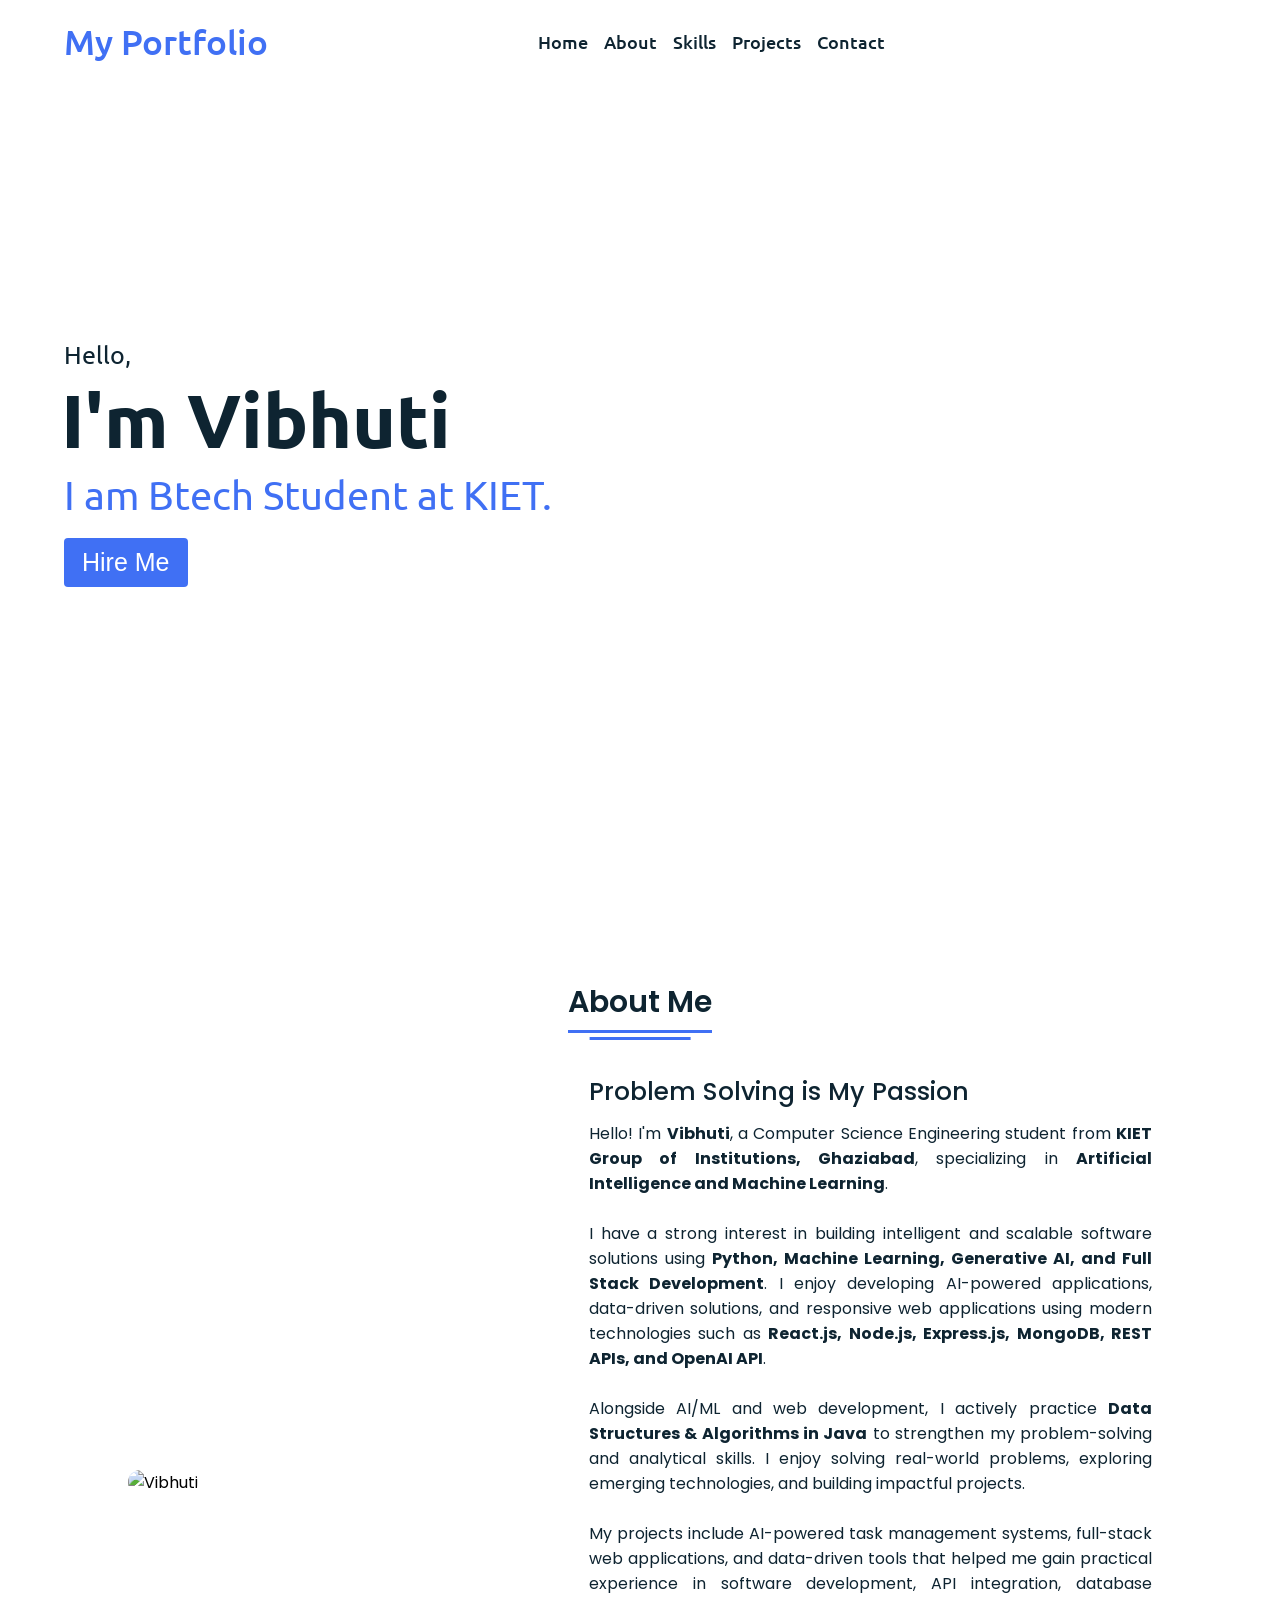
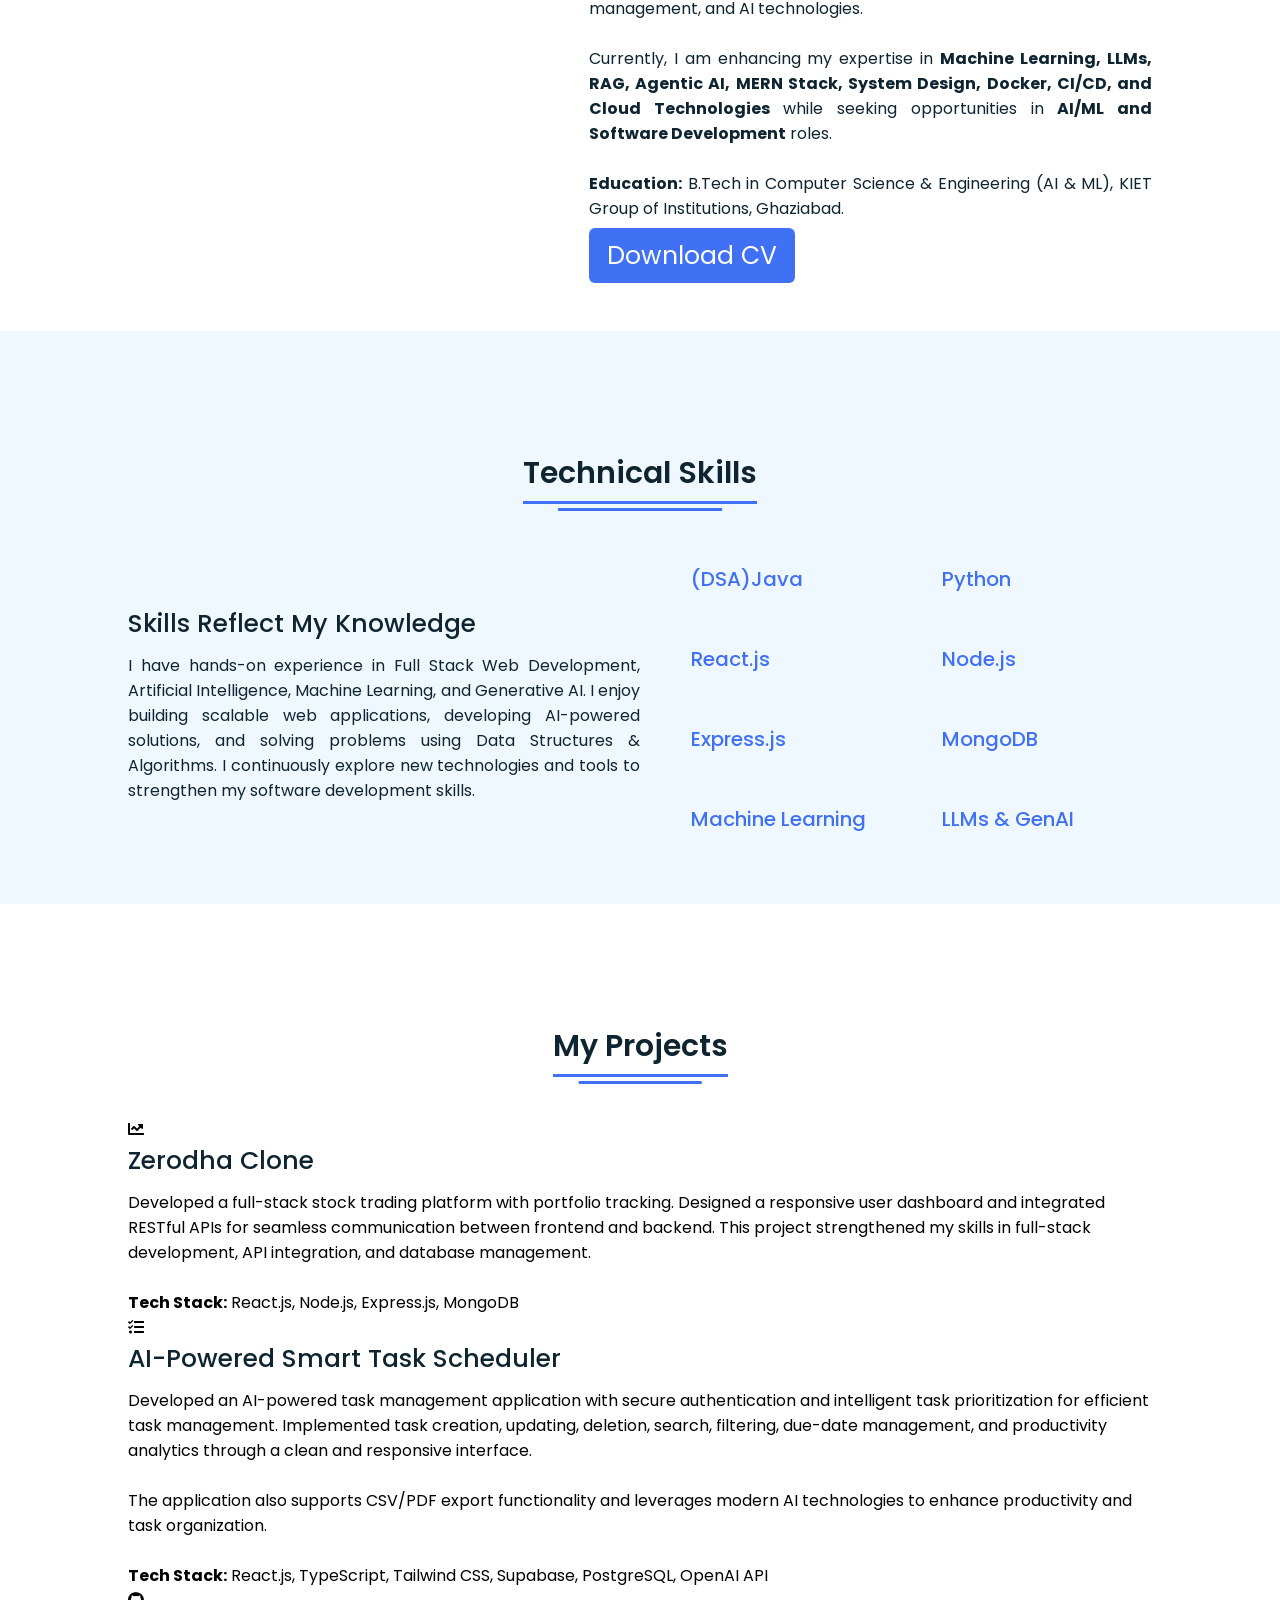
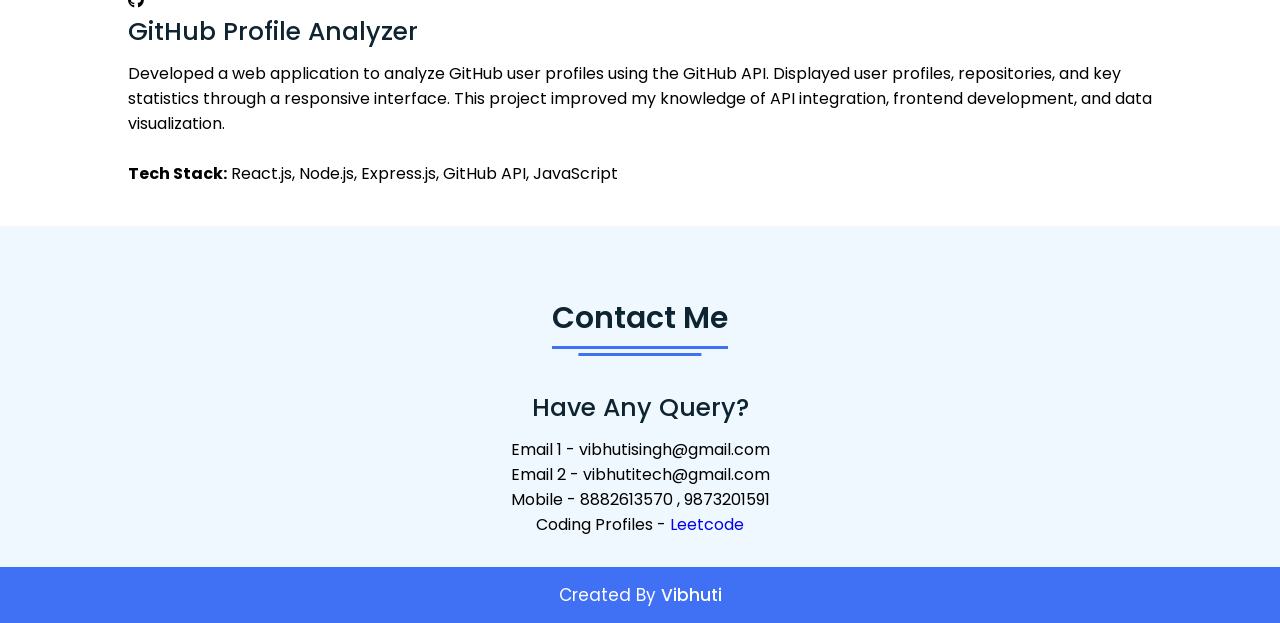
==== commit d2b9d7b7: "Revise portfolio details and project descriptions Updated portfolio content and improved project des" ====
--- a/index.html
+++ b/index.html
@@ -65,13 +65,13 @@
     <div class="about-details">
 
       <div class="left">
-        <img style="height: 450px; width: 350px;" src="images/about.jpg" alt="Vibhuti">
+        <img style="height: 450px; width: 350px;" src="photo.jpeg" alt="Vibhuti">
       </div>
 
       <div class="right">
         <div class="topic">Problem Solving is My Passion</div>
 
-        <p>
+        <!-- <p>
           Hello! I'm <strong>Vibhuti</strong>, a Computer Science Engineering student
           from <strong>KIET Group of Institutions, Ghaziabad</strong>, with a strong
           passion for Full Stack Web Development and Data Structures & Algorithms.
@@ -100,8 +100,46 @@
 
           <strong>Education:</strong> B.Tech in Computer Science & Engineering,
           KIET Group of Institutions, Ghaziabad.
-        </p>
-
+        </p> -->
+        <p>
+        Hello! I'm <strong>Vibhuti</strong>, a Computer Science Engineering student
+        from <strong>KIET Group of Institutions, Ghaziabad</strong>, specializing in
+        <strong>Artificial Intelligence and Machine Learning</strong>.
+
+        <br><br>
+
+        I have a strong interest in building intelligent and scalable software
+        solutions using <strong>Python, Machine Learning, Generative AI, and Full Stack
+        Development</strong>. I enjoy developing AI-powered applications, data-driven
+        solutions, and responsive web applications using modern technologies such as
+        <strong>React.js, Node.js, Express.js, MongoDB, REST APIs, and OpenAI API</strong>.
+
+        <br><br>
+
+        Alongside AI/ML and web development, I actively practice
+        <strong>Data Structures & Algorithms in Java</strong> to strengthen my
+        problem-solving and analytical skills. I enjoy solving real-world problems,
+        exploring emerging technologies, and building impactful projects.
+
+        <br><br>
+
+        My projects include AI-powered task management systems, full-stack web
+        applications, and data-driven tools that helped me gain practical experience
+        in software development, API integration, database management, and AI
+        technologies.
+
+        <br><br>
+
+        Currently, I am enhancing my expertise in
+        <strong>Machine Learning, LLMs, RAG, Agentic AI, MERN Stack, System Design,
+        Docker, CI/CD, and Cloud Technologies</strong> while seeking opportunities in
+        <strong>AI/ML and Software Development</strong> roles.
+
+        <br><br>
+
+        <strong>Education:</strong> B.Tech in Computer Science & Engineering
+        (AI & ML), KIET Group of Institutions, Ghaziabad.
+        </p>
         <div class="button">
           <a class="y"
              href="https://drive.google.com/file/d/1HErynqs_DDwx7Q_wjSRT1Gr3ERCP9Swc/view?usp=sharing"
@@ -208,7 +246,7 @@
           <i class="fas fa-tasks"></i>
         </div>
 
-        <div class="topic">Smart Task Scheduler</div>
+        <!-- <div class="topic">Smart Task Scheduler</div>
 
         <p>
           Developed a full-stack task management application with complete CRUD
@@ -222,8 +260,27 @@
 
           <strong>Tech Stack:</strong> React.js, Node.js, Express.js, MongoDB
         </p>
-      </div>
-
+      </div> -->
+      <div class="topic">AI-Powered Smart Task Scheduler</div>
+
+        <p>
+          Developed an AI-powered task management application with secure
+          authentication and intelligent task prioritization for efficient task
+          management. Implemented task creation, updating, deletion, search,
+          filtering, due-date management, and productivity analytics through a clean
+          and responsive interface.
+
+          <br><br>
+
+          The application also supports CSV/PDF export functionality and leverages
+          modern AI technologies to enhance productivity and task organization.
+
+          <br><br>
+
+          <strong>Tech Stack:</strong> React.js, TypeScript, Tailwind CSS, Supabase,
+          PostgreSQL, OpenAI API
+        </p>
+      </div>
       <!-- Project 3 -->
       <div class="box">
         <div class="icon">
